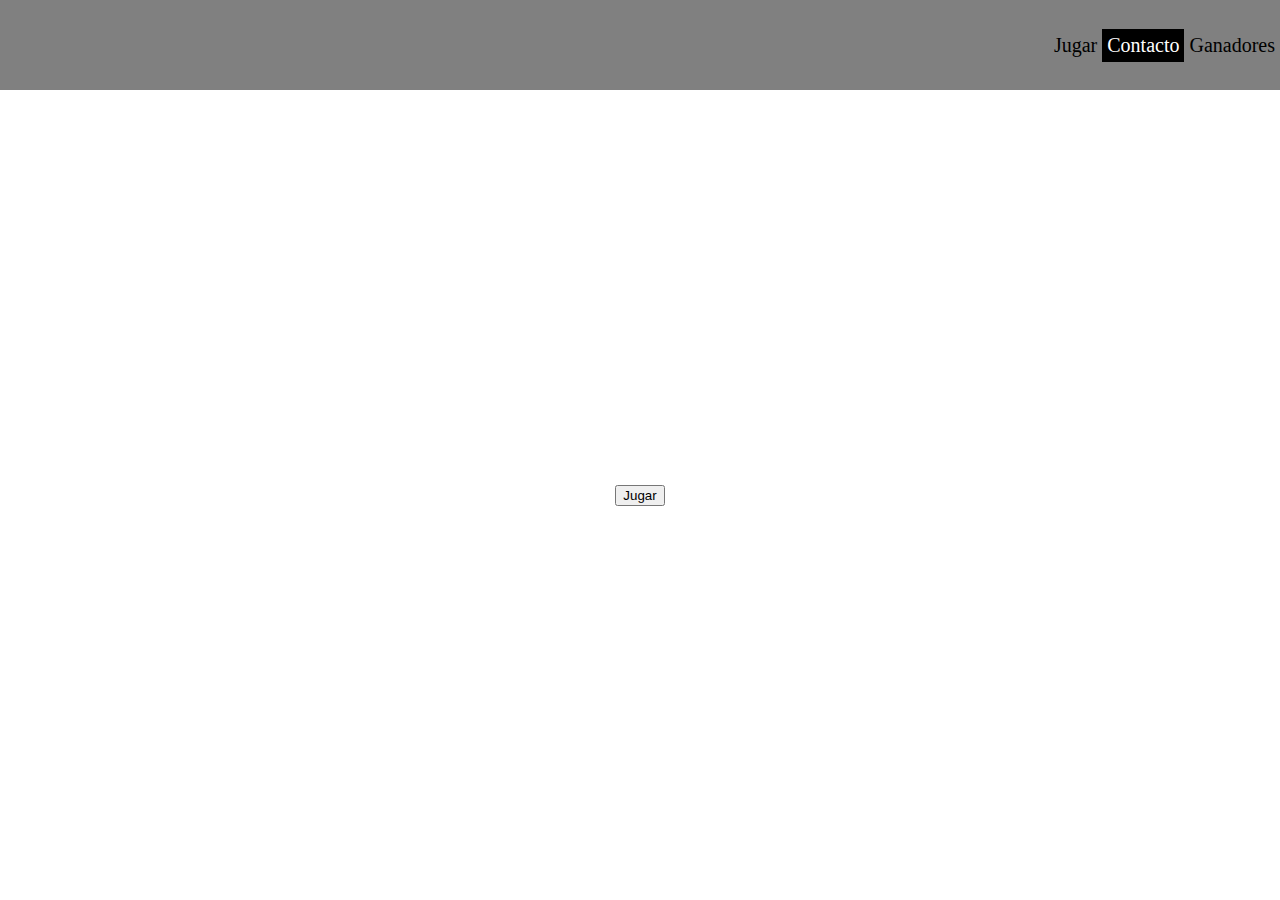
==== contact.html @ da92ec7a "initial screens" ====
<!DOCTYPE html>
<html lang="en">
<head>
    <meta charset="UTF-8">
    <meta http-equiv="X-UA-Compatible" content="IE=edge">
    <meta name="viewport" content="width=device-width, initial-scale=1.0">
    <link rel="stylesheet" href="index.css">
</head>
    <title>Document</title>
</head>
<body>
    <div class="navbar">
        <div class="navbarItem"><a href="/">Jugar</a></div>
        <div class="navbarItem active"><a href="contact.html">Contacto</a></div>
        <div class="navbarItem"><a href="ganadores.html">Ganadores</a></div>
    </div>
    <div class="page">
        <button>Jugar</button>
    </div>
</body>
</html>
---- index.css ----
.html, body {
    margin: 0;
    padding: 0;
}
body {
    height: 100vh;
    width: 100vw;
    display: flex;
    flex-direction: column;
}
.navbar {
    background-color: grey;
    height: 100px;
    width: 100%;
    display: flex;
    justify-content: flex-end;
    align-items: center;
}
.navbarItem {
    padding: 5px;
    font-size: 20px;
    color: black;
    text-decoration: none;
}
.active {
    background-color: black;
    color: white;
}
a {
    text-decoration: none;
    color: inherit;
}
.page {
    width: 100%;
    height: 100%;
    display: flex;
    flex-direction: column;
    justify-content: center;
    align-items: center;
}
.play  {
    color: black;
}
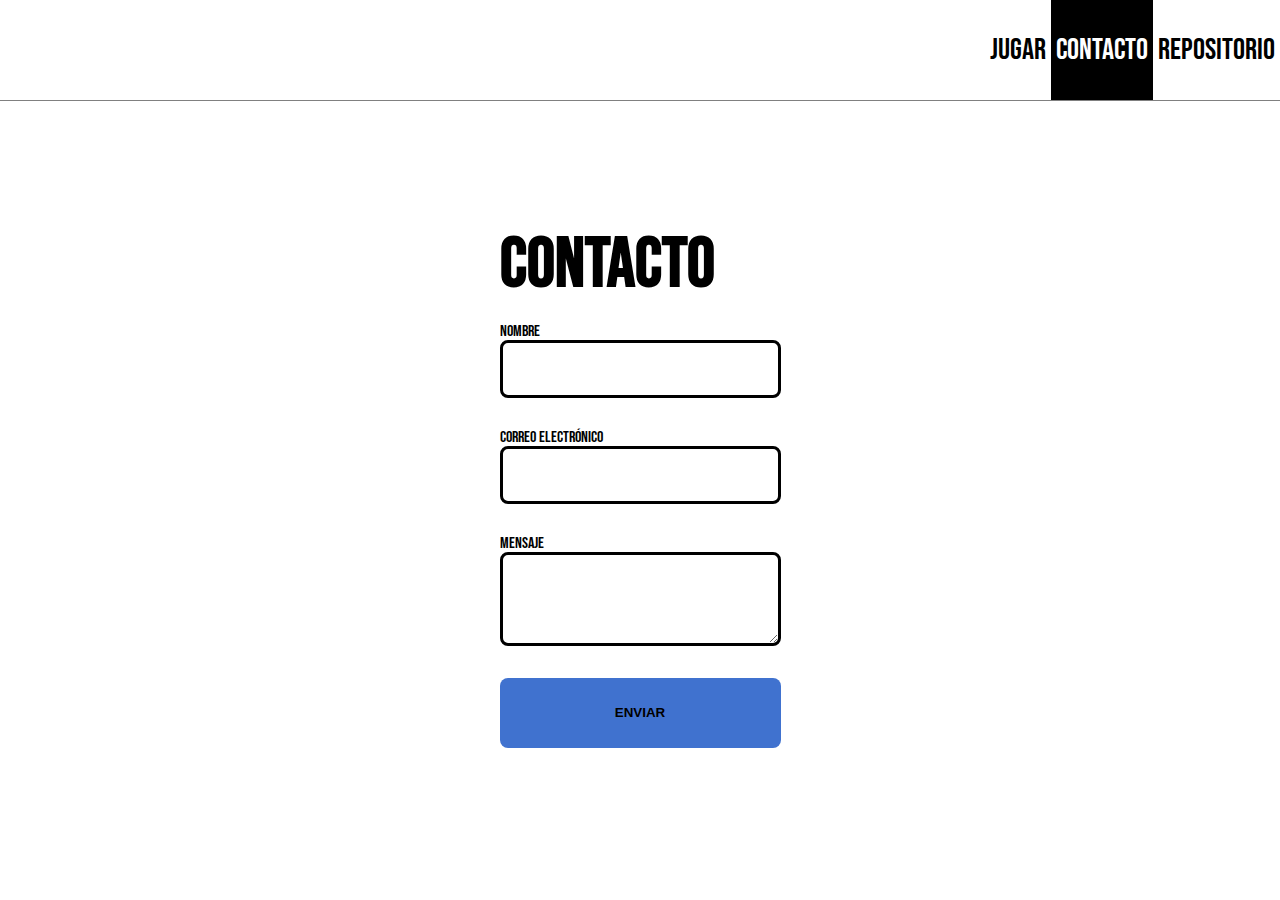
==== commit cc925e0f: "funcionalidad lista ganadores" ====
--- a/contact.html
+++ b/contact.html
@@ -4,18 +4,56 @@
     <meta charset="UTF-8">
     <meta http-equiv="X-UA-Compatible" content="IE=edge">
     <meta name="viewport" content="width=device-width, initial-scale=1.0">
+    <title>Contacto</title>
+    <link rel="shortcut icon" type="image/jpg" href="/"/>
+    <link rel="stylesheet" href="./css/reset.css">
     <link rel="stylesheet" href="index.css">
-</head>
-    <title>Document</title>
+    <link rel="stylesheet" href="./css/style.css">
+    <link rel="stylesheet" href="./css/form.css">
+    <link rel="preconnect" href="https://fonts.googleapis.com">
+    <link rel="preconnect" href="https://fonts.gstatic.com" crossorigin>
+    <link href="https://fonts.googleapis.com/css2?family=Bebas+Neue&family=Roboto+Condensed&display=swap" rel="stylesheet">
 </head>
 <body>
     <div class="navbar">
         <div class="navbarItem"><a href="/">Jugar</a></div>
         <div class="navbarItem active"><a href="contact.html">Contacto</a></div>
-        <div class="navbarItem"><a href="ganadores.html">Ganadores</a></div>
+        <div class="navbarItem">
+          <a href="https://github.com/urielman/wordleJs" target="_blank">Repositorio</a>
+        </div>
+      </div>
+    <div class="page">
+      <form id="frmContact" class="contactModal">
+        <h1 class="h1">Contacto</h1>
+        <div class="form-control">
+          <label for="name">Nombre</label>
+          <input type="text" name="name" id="name" data-rules="required">
+          <div class="error">
+            <p class="errorMessage"></p>
+          </div>
+        </div>
+
+        <div class="form-control">
+          <label for="email">Correo electrónico</label>
+          <input type="email" name="email" id="email" data-rules="required,type: email">
+          <div class="error">
+            <p class="errorMessage"></p>
+          </div>
+        </div>
+
+        <div class="form-control">
+          <label for="message">Mensaje</label>
+          <textarea name="message" id="message" data-rules="minlength: 5"></textarea>
+          <div class="error">
+            <p class="errorMessage"></p>
+          </div>
+        </div>
+
+        <div class="form-control">
+          <button type="submit" title="Enviar" class="btn btnPlay">Enviar</button>
+        </div>
+      </form>
     </div>
-    <div class="page">
-        <button>Jugar</button>
-    </div>
+    <script src="./js/contact.js" type="module"></script>
 </body>
 </html>--- a/index.css
+++ b/index.css
@@ -2,23 +2,35 @@
     margin: 0;
     padding: 0;
 }
+
 body {
     height: 100vh;
     width: 100vw;
     display: flex;
     flex-direction: column;
+    min-width: 450px;
+    background-color: var(--color-background);
+    font-family: 'Bebas Neue';
 }
+
 .navbar {
-    background-color: grey;
+    background-color: white;
     height: 100px;
+    min-height: 100px;
     width: 100%;
     display: flex;
     justify-content: flex-end;
     align-items: center;
+    border-bottom: 1px solid grey;
 }
 .navbarItem {
+    height: 100%;
+    display: flex;
+    align-items: center;
+    box-sizing: border-box;
+    justify-content: center;
     padding: 5px;
-    font-size: 20px;
+    font-size: 30px;
     color: black;
     text-decoration: none;
 }
--- a/css/style.css
+++ b/css/style.css
@@ -0,0 +1,320 @@
+:root {
+  --color-notIncluded: #AAA3B4;
+  --color-matched: #00FF75;
+  --color-included: #FFF503;
+  --color-black: #000;
+  --color-background: white;
+  --color-btn1: rgb(64, 114, 207);
+  --color-btn2: rgb(28, 76, 165);
+}
+
+html, main {
+  width: 100%;
+  height: 100%;
+}
+
+p {
+  font-family: 'Roboto Condensed';
+}
+
+.wordle {
+  display: flex;
+  flex-flow: column wrap;
+  gap: 0.5rem;
+  border: 1px solid var(--color-black);
+  padding: 1rem;
+  border-radius: 15px;
+  background-color: #FFF;
+}
+
+.word {
+  display: flex;
+  gap: .5rem;
+}
+
+.word .letter {
+  display: flex;
+  align-items: center;
+  justify-content: center;
+  text-transform: uppercase;
+  text-align: center;
+  font-weight: bold;
+  font-family: 'Bebas Neue';
+  font-size: 30px;
+  width: 40px;
+  height: 40px;
+  background-color: white;
+  border: 2px solid lightgray;
+}
+
+fieldset.word {
+  border: none;
+}
+
+.letter.matched,
+.key.matched {
+  background-color: var(--color-matched);
+  color: var(--color-black);
+}
+
+.letter.included,
+.key.included {
+  background-color: var(--color-included);
+}
+
+.letter.notincluded,
+.key.notincluded {
+  background-color: var(--color-notIncluded);
+  color: #FFF;
+}
+
+.keyboard {
+  display: flex;
+  gap: .5rem;
+  flex-flow: column wrap;
+  padding: 1rem;
+}
+
+.keyboard__row {
+  display: flex;
+  flex: 1;
+  gap: .5rem
+}
+
+.key {
+  cursor: pointer;
+  font-family: 'Helvetica';
+  font-weight: bold;
+  font-size: 20px;
+  color: #000;
+  background-color: #FFF;
+  border: none;
+  padding: 1rem;
+  text-align: center;
+  line-height: .75rem;
+  border-radius: 0.375rem;
+  flex-basis: 100%;
+  border: 2px solid var(--color-black);
+}
+
+.key:hover {
+  background-color: #ddd;
+  color: #111;
+}
+
+.key.enter {
+  background-color: var(--color-btn1);
+}
+
+.key.backspace {
+  background-color: #ff5d5d;
+  font-size: 30px;
+}
+
+main {
+  display: flex;
+  justify-items: center;
+  align-items: center;
+  height: 100%;
+}
+
+.container {
+  display: flex;
+  flex-flow: column wrap;
+  justify-content: center;
+  align-items: center;
+  margin: auto;
+}
+
+.info {
+  position: absolute;
+  background-color: #FFF;
+  border: 1px solid var(--color-black);
+  border-radius: 5px;
+  padding: 1rem;
+  display: flex;
+  flex-flow: column wrap;
+}
+
+.info p {
+  margin: .5rem 0;
+}
+
+.info__header {
+  display: flex;
+  justify-content: end;
+  align-items: end;
+}
+
+.info__header button {
+  color: #000;
+  background-color: transparent;
+  border: none;
+  font-size: 30px;
+}
+
+button {
+  cursor: pointer;
+}
+
+button.btnShowHowToPlay {
+  background-color: var(--color-white);
+  font-size: 25px;
+  border: 1px solid black;
+  border-radius: 5px;
+}
+
+.playerName {
+  font-size: 20px;
+}
+
+.timer {
+  padding: 10px;
+  font-size: 25px;
+  background-color: var(--color-black);
+  color: white;
+  border-radius: 5px;
+  margin-bottom: 10px;
+  margin-top: 10px;
+}
+
+.btnContainer {
+  display: flex;
+  width: 450px;
+  justify-content: space-between;
+}
+
+.timer.warning {
+  color: var(--color-included);
+}
+
+.timer.danger {
+  color: #FF160C;
+}
+
+.modal_wrapper {
+  width: 100%;
+  height: 100%;
+  position: fixed;
+  top: 0;
+  background: rgba(0, 0, 0, 0.7)
+}
+
+.modal {
+  margin: auto;
+  left: 50%;
+  top: 50%;
+  width: 20rem;
+  /* height: 5rem; */
+  margin-left: -10rem;
+  margin-top: -7rem;
+}
+
+.frmPlayerName {
+  display: flex;
+  flex-flow: column wrap;
+  gap: .75rem;
+}
+
+.btn {
+  max-height: 70px;
+  height: 70px;
+  border-radius: 8px;
+  text-transform: uppercase;
+  font-weight: 700;
+  border: none;
+}
+
+a.btn {
+  display: block;
+  line-height: 30px;
+  text-align: center;
+  height: 2rem;
+  text-decoration: none;
+  padding: .5rem;
+}
+
+.btnPlay {
+  height: 70px;
+  background-color: var(--color-btn1);
+  transition: all 0.3s;
+}
+
+.paddingBottom {
+  margin-bottom: 10px;
+  margin-top: 10px;
+}
+
+.bold {
+  font-weight: bold;
+}
+
+.savedGamesList {
+  width: 300px;
+  max-height: 300px;
+  overflow-y: scroll;
+}
+
+.btnLoad {
+  display: flex;
+  flex-direction: column;
+  background-color: #FFF;
+  border-bottom: solid 1px black;
+  font-family: 'Roboto Condensed';
+  width: 100%;
+}
+
+.btnLoad:hover {
+  background-color: var(--color-btn1)
+}
+
+#btnCloseWinners {
+  font-size: 15px;
+}
+.mainMenu {
+  display: flex;
+  flex-flow: column nowrap;
+  gap: .5rem;
+  width: 300px;
+  justify-content: space-between;
+  align-items: stretch;
+  text-align: center;
+  border: none;
+}
+
+.title {
+  padding-bottom: 100px;
+}
+
+.h1 {
+  font-size: 70px;
+  font-weight: 700;
+}
+
+.h3 {
+  font-size: 25px;
+  font-weight: 700;
+  margin-bottom: .5rem;
+}
+
+.btnLoadGame {
+  background-color: var(--color-btn2);
+  color: #FFF;
+  transition: all 0.3s;
+}
+
+.contactModal {
+  position: absolute
+}
+
+@media (max-width: 600px) {
+  .keyboard {
+    width: 100%;
+    box-sizing: border-box;
+    gap: 0.25rem;
+  }
+
+  .key {
+    padding: 5px;
+  }
+}--- a/css/form.css
+++ b/css/form.css
@@ -0,0 +1,37 @@
+input, label, textarea {
+  font-family: 'Bebas Neue';
+}
+
+input, textarea {
+  padding: .5rem;
+  border: 3px solid #000;
+  font-size: 30px;
+  border-radius: 8px;
+}
+
+input.error {
+  border-color: #ef4444;
+}
+
+div.error {
+  height: 4px;
+  margin-top: 4px;
+}
+
+div.error p.errorMessage, label.error {
+  color: #ef4444;
+}
+
+div.error p {
+  display: none;
+}
+
+div.error--shown p.errorMessage {
+  display: block;
+}
+
+div.form-control {
+  display: flex;
+  flex-direction: column;
+  margin: 1.5rem 0;
+}
